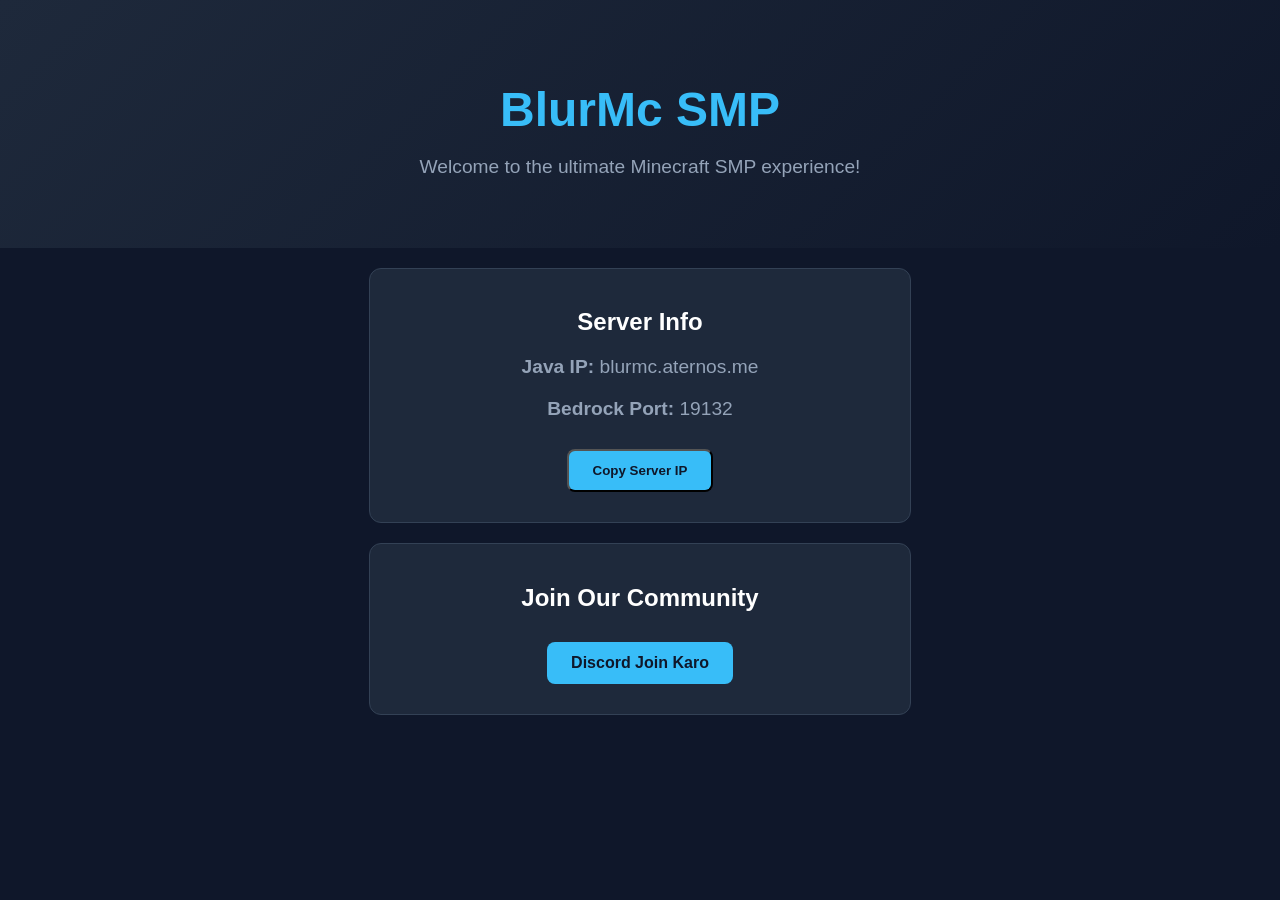
==== index.html @ a73406b2 "Create index.html" ====
<!DOCTYPE html>
<html lang="en">
<head>
    <meta charset="UTF-8">
    <meta name="viewport" content="width=device-width, initial-scale=1.0">
    <title>BlurMc SMP | Official Website</title>
    <style>
        body {
            font-family: 'Segoe UI', Tahoma, Geneva, Verdana, sans-serif;
            background: #0f172a;
            color: #fff;
            text-align: center;
            margin: 0;
            padding: 0;
        }
        header {
            padding: 50px 20px;
            background: linear-gradient(135deg, #1e293b, #0f172a);
        }
        h1 { font-size: 3rem; color: #38bdf8; margin-bottom: 10px; }
        p { font-size: 1.2rem; color: #94a3b8; }
        .box {
            background: #1e293b;
            margin: 20px auto;
            padding: 20px;
            max-width: 500px;
            border-radius: 12px;
            border: 1px solid #334155;
        }
        .btn {
            display: inline-block;
            background: #38bdf8;
            color: #0f172a;
            padding: 12px 24px;
            margin: 10px;
            border-radius: 8px;
            text-decoration: none;
            font-weight: bold;
            cursor: pointer;
        }
        .btn:hover { background: #0284c7; color: #fff; }
    </style>
</head>
<body>

    <header>
        <h1>BlurMc SMP</h1>
        <p>Welcome to the ultimate Minecraft SMP experience!</p>
    </header>

    <div class="box">
        <h2>Server Info</h2>
        <p><b>Java IP:</b> blurmc.aternos.me</p> <!-- Apni IP yahan daalo -->
        <p><b>Bedrock Port:</b> 19132</p>
        <button class="btn" onclick="copyIP()">Copy Server IP</button>
    </div>

    <div class="box">
        <h2>Join Our Community</h2>
        <a href="YOUR_DISCORD_LINK" class="btn" target="_blank">Discord Join Karo</a>
    </div>

    <script>
        function copyIP() {
            navigator.clipboard.writeText("blurmc.aternos.me"); // Apni IP yahan daalo
            alert("IP Copy ho gayi: blurmc.aternos.me");
        }
    </script>

</body>
</html>
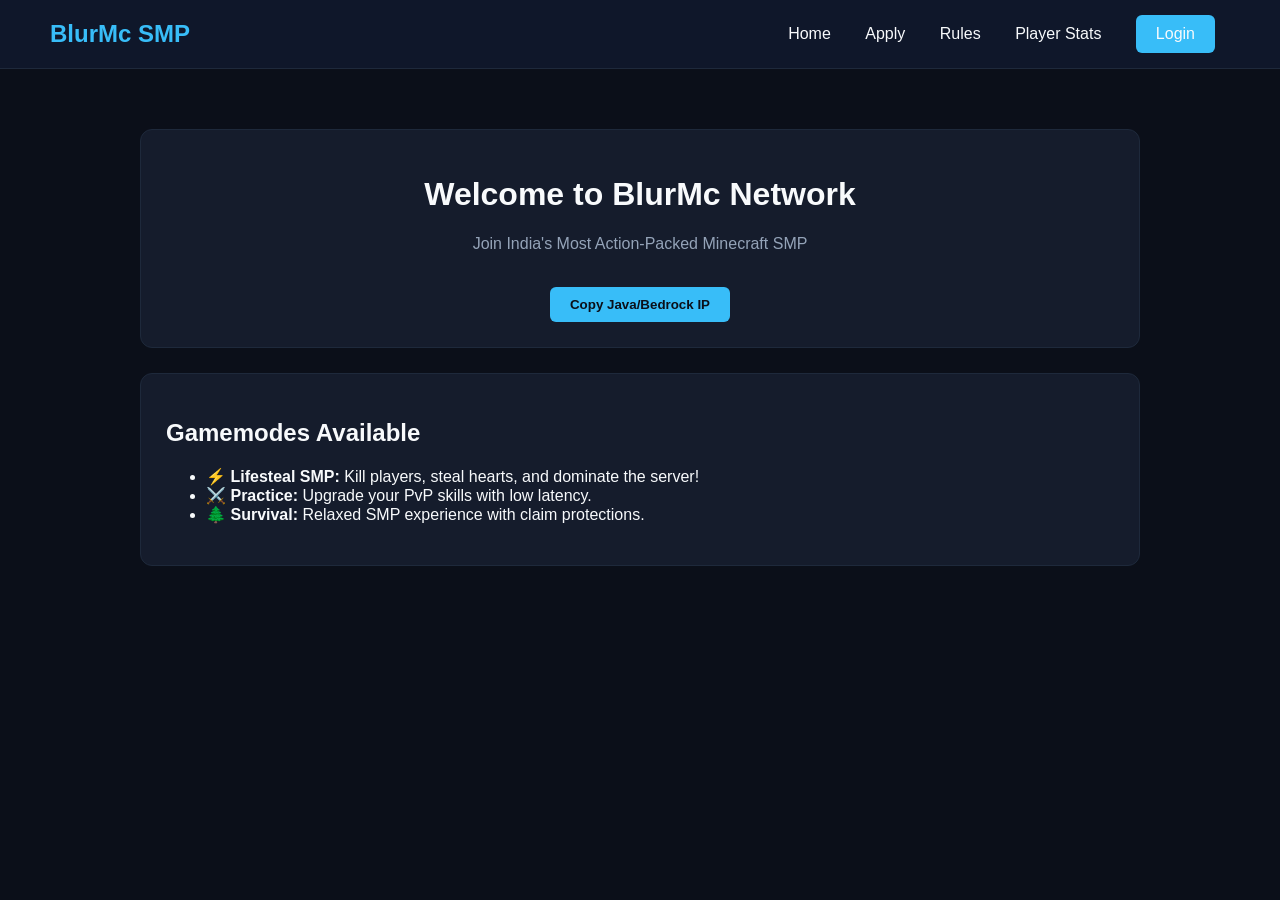
==== commit 8c3ff142: "Add files via upload" ====
--- a/index.html
+++ b/index.html
@@ -3,69 +3,45 @@
 <head>
     <meta charset="UTF-8">
     <meta name="viewport" content="width=device-width, initial-scale=1.0">
-    <title>BlurMc SMP | Official Website</title>
-    <style>
-        body {
-            font-family: 'Segoe UI', Tahoma, Geneva, Verdana, sans-serif;
-            background: #0f172a;
-            color: #fff;
-            text-align: center;
-            margin: 0;
-            padding: 0;
-        }
-        header {
-            padding: 50px 20px;
-            background: linear-gradient(135deg, #1e293b, #0f172a);
-        }
-        h1 { font-size: 3rem; color: #38bdf8; margin-bottom: 10px; }
-        p { font-size: 1.2rem; color: #94a3b8; }
-        .box {
-            background: #1e293b;
-            margin: 20px auto;
-            padding: 20px;
-            max-width: 500px;
-            border-radius: 12px;
-            border: 1px solid #334155;
-        }
-        .btn {
-            display: inline-block;
-            background: #38bdf8;
-            color: #0f172a;
-            padding: 12px 24px;
-            margin: 10px;
-            border-radius: 8px;
-            text-decoration: none;
-            font-weight: bold;
-            cursor: pointer;
-        }
-        .btn:hover { background: #0284c7; color: #fff; }
-    </style>
+    <title>BlurMc SMP | Official Dashboard</title>
+    <link rel="stylesheet" href="style.css">
 </head>
 <body>
 
-    <header>
-        <h1>BlurMc SMP</h1>
-        <p>Welcome to the ultimate Minecraft SMP experience!</p>
-    </header>
+    <nav>
+        <div class="logo">BlurMc SMP</div>
+        <div class="nav-links">
+            <a href="index.html">Home</a>
+            <a href="apply.html">Apply</a>
+            <a href="rules.html">Rules</a>
+            <a href="player.html">Player Stats</a>
+            <a href="login.html" class="btn">Login</a>
+        </div>
+    </nav>
 
-    <div class="box">
-        <h2>Server Info</h2>
-        <p><b>Java IP:</b> blurmc.aternos.me</p> <!-- Apni IP yahan daalo -->
-        <p><b>Bedrock Port:</b> 19132</p>
-        <button class="btn" onclick="copyIP()">Copy Server IP</button>
-    </div>
+    <div class="container">
+        <div class="card" style="text-align: center;">
+            <h1>Welcome to BlurMc Network</h1>
+            <p style="color: var(--text-sub);">Join India's Most Action-Packed Minecraft SMP</p>
+            <br>
+            <button class="btn" onclick="copyIP()">Copy Java/Bedrock IP</button>
+        </div>
 
-    <div class="box">
-        <h2>Join Our Community</h2>
-        <a href="YOUR_DISCORD_LINK" class="btn" target="_blank">Discord Join Karo</a>
+        <div class="card">
+            <h2>Gamemodes Available</h2>
+            <ul>
+                <li>⚡ <b>Lifesteal SMP:</b> Kill players, steal hearts, and dominate the server!</li>
+                <li>⚔️ <b>Practice:</b> Upgrade your PvP skills with low latency.</li>
+                <li>🌲 <b>Survival:</b> Relaxed SMP experience with claim protections.</li>
+            </ul>
+        </div>
     </div>
 
     <script>
         function copyIP() {
-            navigator.clipboard.writeText("blurmc.aternos.me"); // Apni IP yahan daalo
-            alert("IP Copy ho gayi: blurmc.aternos.me");
+            navigator.clipboard.writeText("play.blurmc.net");
+            alert("IP Copied: play.blurmc.net");
         }
     </script>
-
 </body>
-</html>
+</html>
--- a/style.css
+++ b/style.css
@@ -0,0 +1,114 @@
+:root {
+    --bg-main: #0b0f19;
+    --card-bg: #151c2c;
+    --accent: #38bdf8;
+    --accent-hover: #0284c7;
+    --text-main: #f8fafc;
+    --text-sub: #94a3b8;
+    --border: #1e293b;
+}
+
+body {
+    font-family: 'Segoe UI', Inter, sans-serif;
+    background-color: var(--bg-main);
+    color: var(--text-main);
+    margin: 0;
+    padding: 0;
+}
+
+nav {
+    display: flex;
+    justify-content: space-between;
+    align-items: center;
+    background: #0f172a;
+    padding: 15px 50px;
+    border-bottom: 1px solid var(--border);
+}
+
+.logo {
+    font-size: 1.5rem;
+    font-weight: bold;
+    color: var(--accent);
+}
+
+.nav-links a {
+    color: var(--text-main);
+    text-decoration: none;
+    margin: 0 15px;
+    font-weight: 500;
+}
+
+.nav-links a:hover {
+    color: var(--accent);
+}
+
+.container {
+    max-width: 1000px;
+    margin: 40px auto;
+    padding: 20px;
+}
+
+.card {
+    background: var(--card-bg);
+    border: 1px solid var(--border);
+    border-radius: 12px;
+    padding: 25px;
+    margin-bottom: 25px;
+}
+
+.btn {
+    background: var(--accent);
+    color: #0b0f19;
+    border: none;
+    padding: 10px 20px;
+    border-radius: 6px;
+    font-weight: bold;
+    cursor: pointer;
+    text-decoration: none;
+    display: inline-block;
+}
+
+.btn:hover {
+    background: var(--accent-hover);
+    color: #fff;
+}
+
+input, select, textarea {
+    width: 100%;
+    padding: 12px;
+    margin: 8px 0 18px;
+    background: #0b0f19;
+    border: 1px solid var(--border);
+    color: #fff;
+    border-radius: 6px;
+    box-sizing: border-box;
+}
+
+.tab-buttons {
+    display: flex;
+    gap: 10px;
+    margin-bottom: 20px;
+}
+
+.tab-btn {
+    background: var(--card-bg);
+    border: 1px solid var(--border);
+    color: var(--text-main);
+    padding: 10px 20px;
+    border-radius: 6px;
+    cursor: pointer;
+}
+
+.tab-btn.active {
+    background: var(--accent);
+    color: #0b0f19;
+    font-weight: bold;
+}
+
+.tab-content {
+    display: none;
+}
+
+.tab-content.active {
+    display: block;
+}
